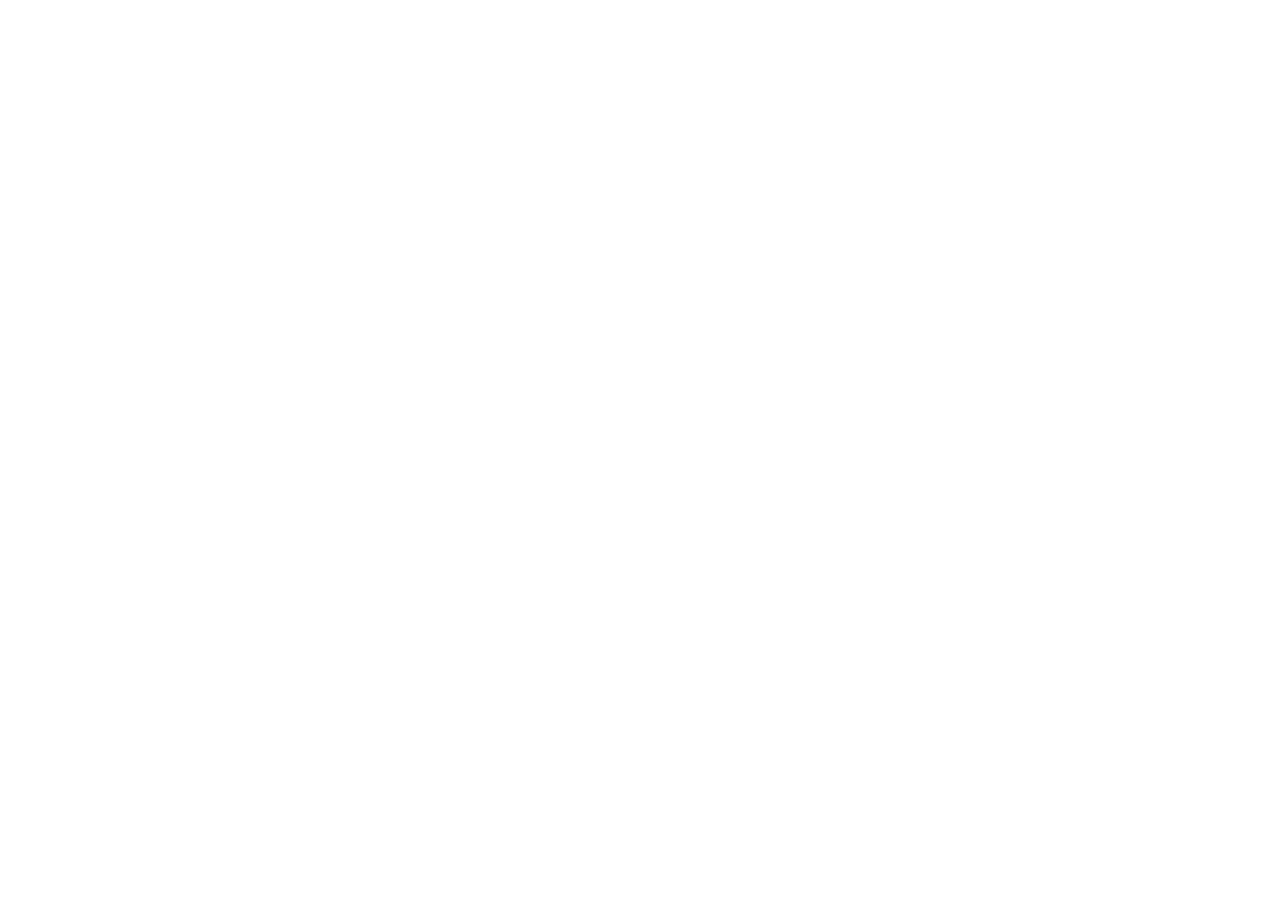
==== docs/Aefingar/index.html @ 8028ffff "Færa skjöl" ====
<!DOCTYPE html>
<html>
<head>
	<meta name="viewport" content="width=device-width, initial-scale=1.0">
	<meta charset="utf-8">
	<title>Verkefni 5</title>
	<link rel="stylesheet" type="text/css" href="css/normalize.css">
	<link rel="stylesheet" type="text/css" href="css/style.css">
</head>
<body> 
    
</body>
</html>
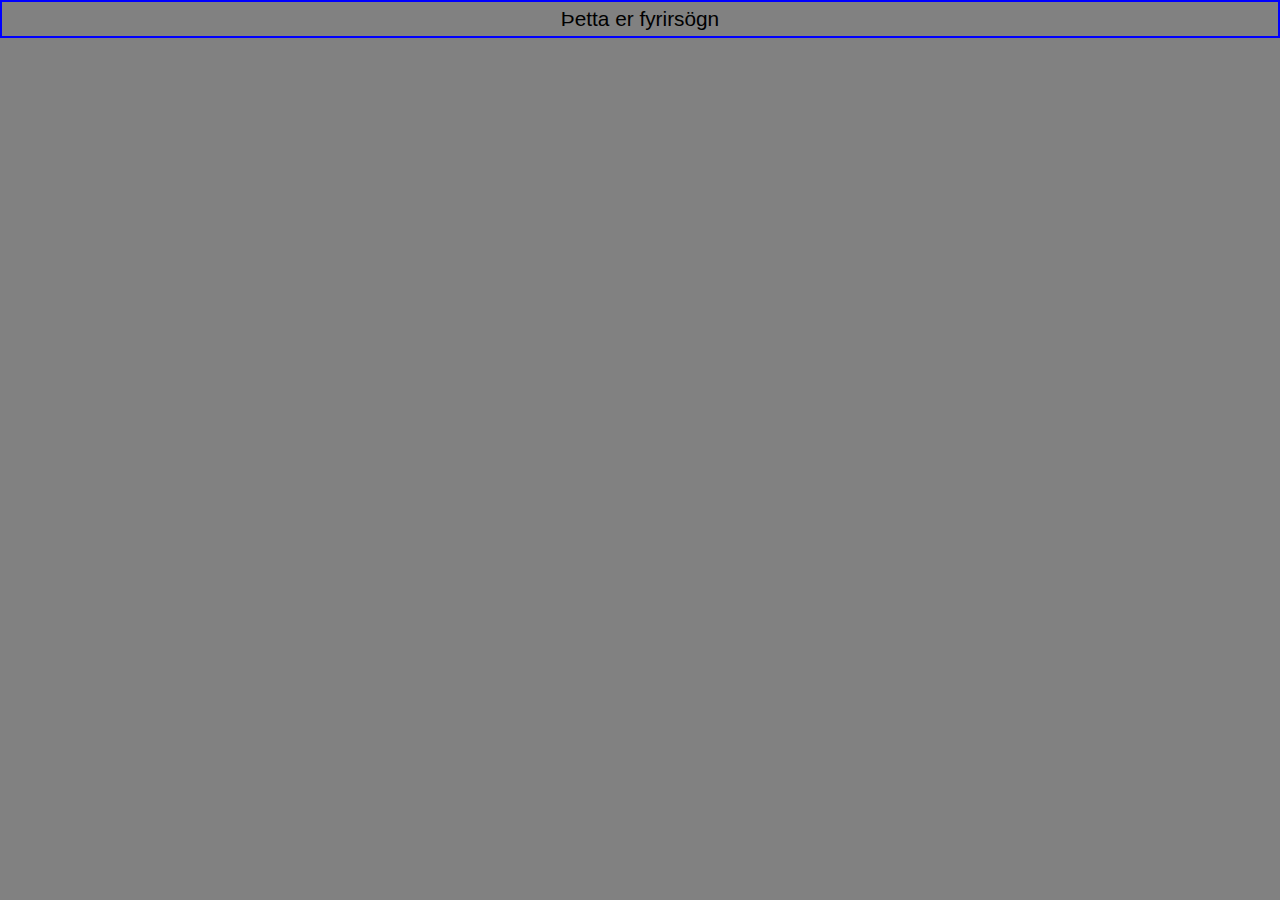
==== commit be416720: "Uppfæri kóða" ====
--- a/docs/Aefingar/index.html
+++ b/docs/Aefingar/index.html
@@ -8,6 +8,9 @@
 	<link rel="stylesheet" type="text/css" href="css/style.css">
 </head>
 <body> 
-    
+    <div class="box1"></div>
+    <div class="box2"></div>
+    <div class="box3"></div>
+    <div class="box4"></div>
 </body>
 </html>--- a/docs/Aefingar/css/style.css
+++ b/docs/Aefingar/css/style.css
@@ -0,0 +1,14 @@
+@charset "UTF-8";
+body {
+  background-color: #818181;
+  font-size: 1.3em; }
+
+.box1 {
+  border: 2px blue solid;
+  text-align: center;
+  padding: 5px 0; }
+
+.box1:before {
+  content: "Þetta er fyrirsögn"; }
+
+/*# sourceMappingURL=style.css.map */
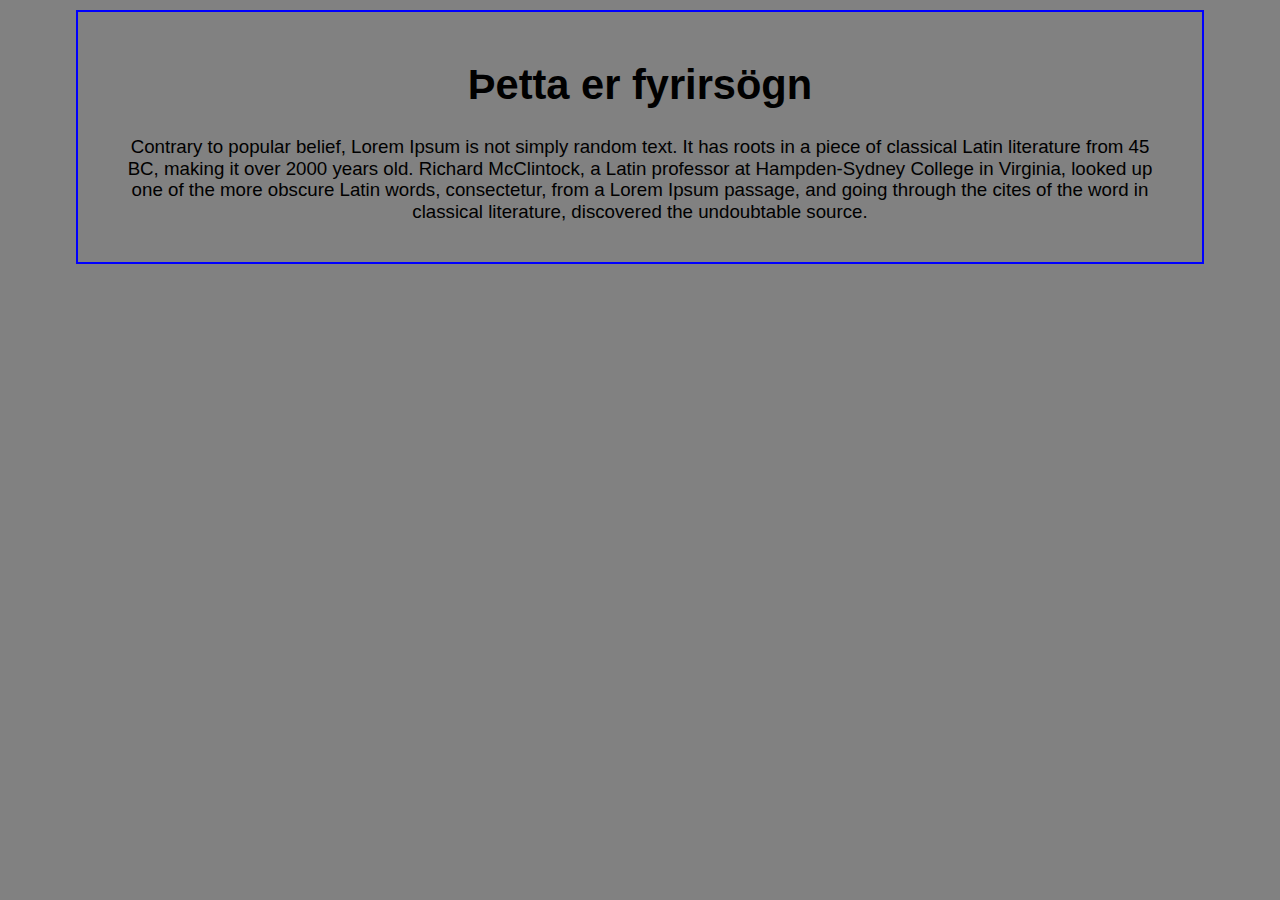
==== commit 620b6b79: "css uppfært 2" ====
--- a/docs/Aefingar/index.html
+++ b/docs/Aefingar/index.html
@@ -8,7 +8,10 @@
 	<link rel="stylesheet" type="text/css" href="css/style.css">
 </head>
 <body> 
-    <div class="box1"></div>
+    <div class="box1">
+    	<h1></h1>
+    	<p>Contrary to popular belief, Lorem Ipsum is not simply random text. It has roots in a piece of classical Latin literature from 45 BC, making it over 2000 years old. Richard McClintock, a Latin professor at Hampden-Sydney College in Virginia, looked up one of the more obscure Latin words, consectetur, from a Lorem Ipsum passage, and going through the cites of the word in classical literature, discovered the undoubtable source.</p>
+    </div>
     <div class="box2"></div>
     <div class="box3"></div>
     <div class="box4"></div>
--- a/docs/Aefingar/css/style.css
+++ b/docs/Aefingar/css/style.css
@@ -1,14 +1,423 @@
 @charset "UTF-8";
+/*! normalize.css v5.0.0 | MIT License | github.com/necolas/normalize.css */
+/**
+ * 1. Change the default font family in all browsers (opinionated).
+ * 2. Correct the line height in all browsers.
+ * 3. Prevent adjustments of font size after orientation changes in
+ *    IE on Windows Phone and in iOS.
+ */
+/* Document
+   ========================================================================== */
+html {
+  font-family: sans-serif;
+  /* 1 */
+  line-height: 1.15;
+  /* 2 */
+  -ms-text-size-adjust: 100%;
+  /* 3 */
+  -webkit-text-size-adjust: 100%;
+  /* 3 */ }
+
+/* Sections
+   ========================================================================== */
+/**
+ * Remove the margin in all browsers (opinionated).
+ */
+body {
+  margin: 0; }
+
+/**
+ * Add the correct display in IE 9-.
+ */
+article,
+aside,
+footer,
+header,
+nav,
+section {
+  display: block; }
+
+/**
+ * Correct the font size and margin on `h1` elements within `section` and
+ * `article` contexts in Chrome, Firefox, and Safari.
+ */
+h1 {
+  font-size: 2em;
+  margin: 0.67em 0; }
+
+/* Grouping content
+   ========================================================================== */
+/**
+ * Add the correct display in IE 9-.
+ * 1. Add the correct display in IE.
+ */
+figcaption,
+figure,
+main {
+  /* 1 */
+  display: block; }
+
+/**
+ * Add the correct margin in IE 8.
+ */
+figure {
+  margin: 1em 40px; }
+
+/**
+ * 1. Add the correct box sizing in Firefox.
+ * 2. Show the overflow in Edge and IE.
+ */
+hr {
+  box-sizing: content-box;
+  /* 1 */
+  height: 0;
+  /* 1 */
+  overflow: visible;
+  /* 2 */ }
+
+/**
+ * 1. Correct the inheritance and scaling of font size in all browsers.
+ * 2. Correct the odd `em` font sizing in all browsers.
+ */
+pre {
+  font-family: monospace, monospace;
+  /* 1 */
+  font-size: 1em;
+  /* 2 */ }
+
+/* Text-level semantics
+   ========================================================================== */
+/**
+ * 1. Remove the gray background on active links in IE 10.
+ * 2. Remove gaps in links underline in iOS 8+ and Safari 8+.
+ */
+a {
+  background-color: transparent;
+  /* 1 */
+  -webkit-text-decoration-skip: objects;
+  /* 2 */ }
+
+/**
+ * Remove the outline on focused links when they are also active or hovered
+ * in all browsers (opinionated).
+ */
+a:active,
+a:hover {
+  outline-width: 0; }
+
+/**
+ * 1. Remove the bottom border in Firefox 39-.
+ * 2. Add the correct text decoration in Chrome, Edge, IE, Opera, and Safari.
+ */
+abbr[title] {
+  border-bottom: none;
+  /* 1 */
+  text-decoration: underline;
+  /* 2 */
+  text-decoration: underline dotted;
+  /* 2 */ }
+
+/**
+ * Prevent the duplicate application of `bolder` by the next rule in Safari 6.
+ */
+b,
+strong {
+  font-weight: inherit; }
+
+/**
+ * Add the correct font weight in Chrome, Edge, and Safari.
+ */
+b,
+strong {
+  font-weight: bolder; }
+
+/**
+ * 1. Correct the inheritance and scaling of font size in all browsers.
+ * 2. Correct the odd `em` font sizing in all browsers.
+ */
+code,
+kbd,
+samp {
+  font-family: monospace, monospace;
+  /* 1 */
+  font-size: 1em;
+  /* 2 */ }
+
+/**
+ * Add the correct font style in Android 4.3-.
+ */
+dfn {
+  font-style: italic; }
+
+/**
+ * Add the correct background and color in IE 9-.
+ */
+mark {
+  background-color: #ff0;
+  color: #000; }
+
+/**
+ * Add the correct font size in all browsers.
+ */
+small {
+  font-size: 80%; }
+
+/**
+ * Prevent `sub` and `sup` elements from affecting the line height in
+ * all browsers.
+ */
+sub,
+sup {
+  font-size: 75%;
+  line-height: 0;
+  position: relative;
+  vertical-align: baseline; }
+
+sub {
+  bottom: -0.25em; }
+
+sup {
+  top: -0.5em; }
+
+/* Embedded content
+   ========================================================================== */
+/**
+ * Add the correct display in IE 9-.
+ */
+audio,
+video {
+  display: inline-block; }
+
+/**
+ * Add the correct display in iOS 4-7.
+ */
+audio:not([controls]) {
+  display: none;
+  height: 0; }
+
+/**
+ * Remove the border on images inside links in IE 10-.
+ */
+img {
+  border-style: none; }
+
+/**
+ * Hide the overflow in IE.
+ */
+svg:not(:root) {
+  overflow: hidden; }
+
+/* Forms
+   ========================================================================== */
+/**
+ * 1. Change the font styles in all browsers (opinionated).
+ * 2. Remove the margin in Firefox and Safari.
+ */
+button,
+input,
+optgroup,
+select,
+textarea {
+  font-family: sans-serif;
+  /* 1 */
+  font-size: 100%;
+  /* 1 */
+  line-height: 1.15;
+  /* 1 */
+  margin: 0;
+  /* 2 */ }
+
+/**
+ * Show the overflow in IE.
+ * 1. Show the overflow in Edge.
+ */
+button,
+input {
+  /* 1 */
+  overflow: visible; }
+
+/**
+ * Remove the inheritance of text transform in Edge, Firefox, and IE.
+ * 1. Remove the inheritance of text transform in Firefox.
+ */
+button,
+select {
+  /* 1 */
+  text-transform: none; }
+
+/**
+ * 1. Prevent a WebKit bug where (2) destroys native `audio` and `video`
+ *    controls in Android 4.
+ * 2. Correct the inability to style clickable types in iOS and Safari.
+ */
+button,
+html [type="button"],
+[type="reset"],
+[type="submit"] {
+  -webkit-appearance: button;
+  /* 2 */ }
+
+/**
+ * Remove the inner border and padding in Firefox.
+ */
+button::-moz-focus-inner,
+[type="button"]::-moz-focus-inner,
+[type="reset"]::-moz-focus-inner,
+[type="submit"]::-moz-focus-inner {
+  border-style: none;
+  padding: 0; }
+
+/**
+ * Restore the focus styles unset by the previous rule.
+ */
+button:-moz-focusring,
+[type="button"]:-moz-focusring,
+[type="reset"]:-moz-focusring,
+[type="submit"]:-moz-focusring {
+  outline: 1px dotted ButtonText; }
+
+/**
+ * Change the border, margin, and padding in all browsers (opinionated).
+ */
+fieldset {
+  border: 1px solid #c0c0c0;
+  margin: 0 2px;
+  padding: 0.35em 0.625em 0.75em; }
+
+/**
+ * 1. Correct the text wrapping in Edge and IE.
+ * 2. Correct the color inheritance from `fieldset` elements in IE.
+ * 3. Remove the padding so developers are not caught out when they zero out
+ *    `fieldset` elements in all browsers.
+ */
+legend {
+  box-sizing: border-box;
+  /* 1 */
+  color: inherit;
+  /* 2 */
+  display: table;
+  /* 1 */
+  max-width: 100%;
+  /* 1 */
+  padding: 0;
+  /* 3 */
+  white-space: normal;
+  /* 1 */ }
+
+/**
+ * 1. Add the correct display in IE 9-.
+ * 2. Add the correct vertical alignment in Chrome, Firefox, and Opera.
+ */
+progress {
+  display: inline-block;
+  /* 1 */
+  vertical-align: baseline;
+  /* 2 */ }
+
+/**
+ * Remove the default vertical scrollbar in IE.
+ */
+textarea {
+  overflow: auto; }
+
+/**
+ * 1. Add the correct box sizing in IE 10-.
+ * 2. Remove the padding in IE 10-.
+ */
+[type="checkbox"],
+[type="radio"] {
+  box-sizing: border-box;
+  /* 1 */
+  padding: 0;
+  /* 2 */ }
+
+/**
+ * Correct the cursor style of increment and decrement buttons in Chrome.
+ */
+[type="number"]::-webkit-inner-spin-button,
+[type="number"]::-webkit-outer-spin-button {
+  height: auto; }
+
+/**
+ * 1. Correct the odd appearance in Chrome and Safari.
+ * 2. Correct the outline style in Safari.
+ */
+[type="search"] {
+  -webkit-appearance: textfield;
+  /* 1 */
+  outline-offset: -2px;
+  /* 2 */ }
+
+/**
+ * Remove the inner padding and cancel buttons in Chrome and Safari on macOS.
+ */
+[type="search"]::-webkit-search-cancel-button,
+[type="search"]::-webkit-search-decoration {
+  -webkit-appearance: none; }
+
+/**
+ * 1. Correct the inability to style clickable types in iOS and Safari.
+ * 2. Change font properties to `inherit` in Safari.
+ */
+::-webkit-file-upload-button {
+  -webkit-appearance: button;
+  /* 1 */
+  font: inherit;
+  /* 2 */ }
+
+/* Interactive
+   ========================================================================== */
+/*
+ * Add the correct display in IE 9-.
+ * 1. Add the correct display in Edge, IE, and Firefox.
+ */
+details,
+menu {
+  display: block; }
+
+/*
+ * Add the correct display in all browsers.
+ */
+summary {
+  display: list-item; }
+
+/* Scripting
+   ========================================================================== */
+/**
+ * Add the correct display in IE 9-.
+ */
+canvas {
+  display: inline-block; }
+
+/**
+ * Add the correct display in IE.
+ */
+template {
+  display: none; }
+
+/* Hidden
+   ========================================================================== */
+/**
+ * Add the correct display in IE 10-.
+ */
+[hidden] {
+  display: none; }
+
 body {
   background-color: #818181;
-  font-size: 1.3em; }
+  font-size: 1.3em;
+  margin-top: 10px; }
 
 .box1 {
   border: 2px blue solid;
   text-align: center;
-  padding: 5px 0; }
-
-.box1:before {
+  padding: 1em 2em;
+  max-width: 50em;
+  margin: 0 auto; }
+
+.box1 h1:before {
   content: "Þetta er fyrirsögn"; }
+.box1 p {
+  font-size: 0.9em; }
 
 /*# sourceMappingURL=style.css.map */
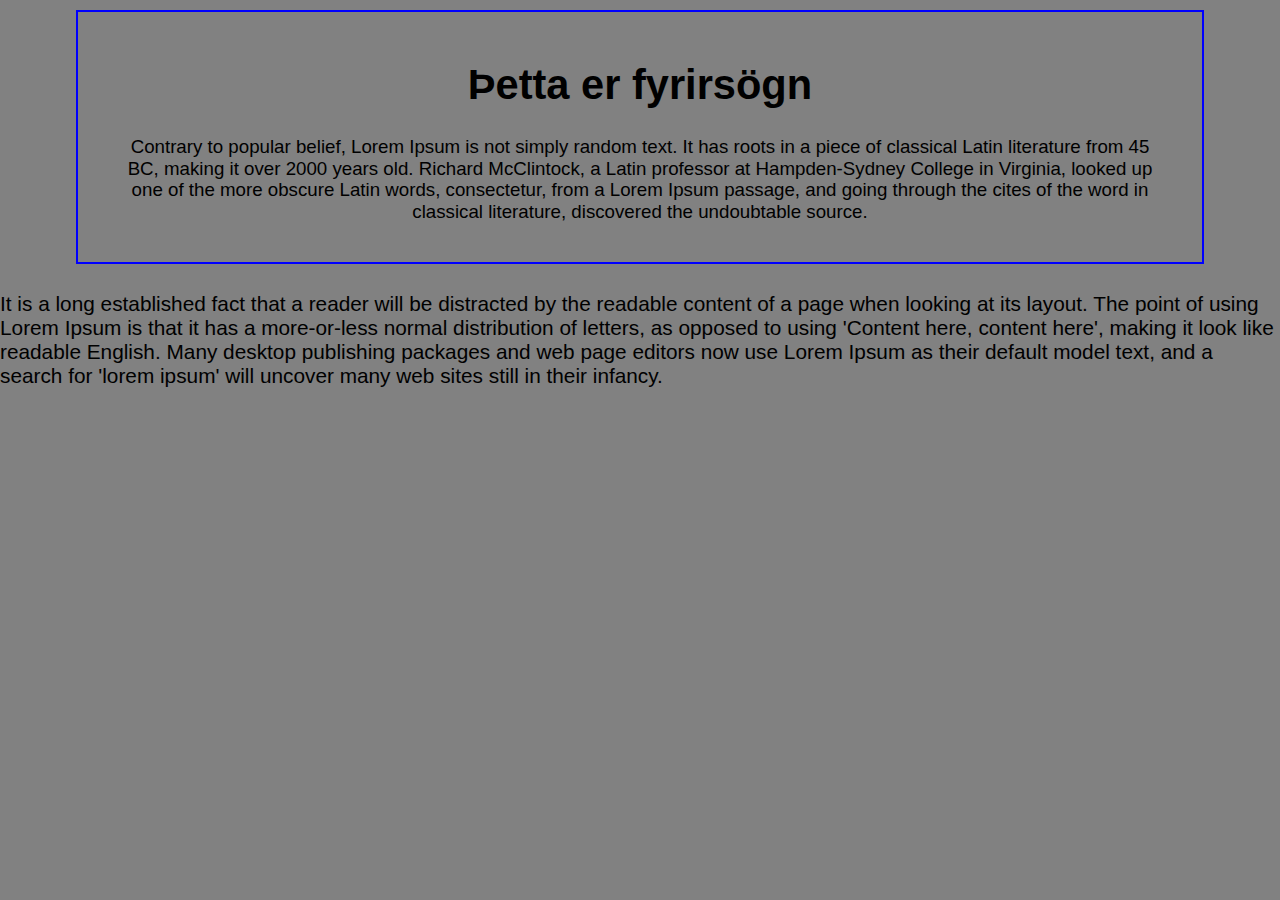
==== commit 9e9e0fdf: "Aefingarverkefni Uppfært" ====
--- a/docs/Aefingar/index.html
+++ b/docs/Aefingar/index.html
@@ -4,7 +4,6 @@
 	<meta name="viewport" content="width=device-width, initial-scale=1.0">
 	<meta charset="utf-8">
 	<title>Verkefni 5</title>
-	<link rel="stylesheet" type="text/css" href="css/normalize.css">
 	<link rel="stylesheet" type="text/css" href="css/style.css">
 </head>
 <body> 
@@ -12,7 +11,10 @@
     	<h1></h1>
     	<p>Contrary to popular belief, Lorem Ipsum is not simply random text. It has roots in a piece of classical Latin literature from 45 BC, making it over 2000 years old. Richard McClintock, a Latin professor at Hampden-Sydney College in Virginia, looked up one of the more obscure Latin words, consectetur, from a Lorem Ipsum passage, and going through the cites of the word in classical literature, discovered the undoubtable source.</p>
     </div>
-    <div class="box2"></div>
+    <div class="box2">
+    	<h1></h1>
+    	<p>It is a long established fact that a reader will be distracted by the readable content of a page when looking at its layout. The point of using Lorem Ipsum is that it has a more-or-less normal distribution of letters, as opposed to using 'Content here, content here', making it look like readable English. Many desktop publishing packages and web page editors now use Lorem Ipsum as their default model text, and a search for 'lorem ipsum' will uncover many web sites still in their infancy.</p>
+    </div>
     <div class="box3"></div>
     <div class="box4"></div>
 </body>
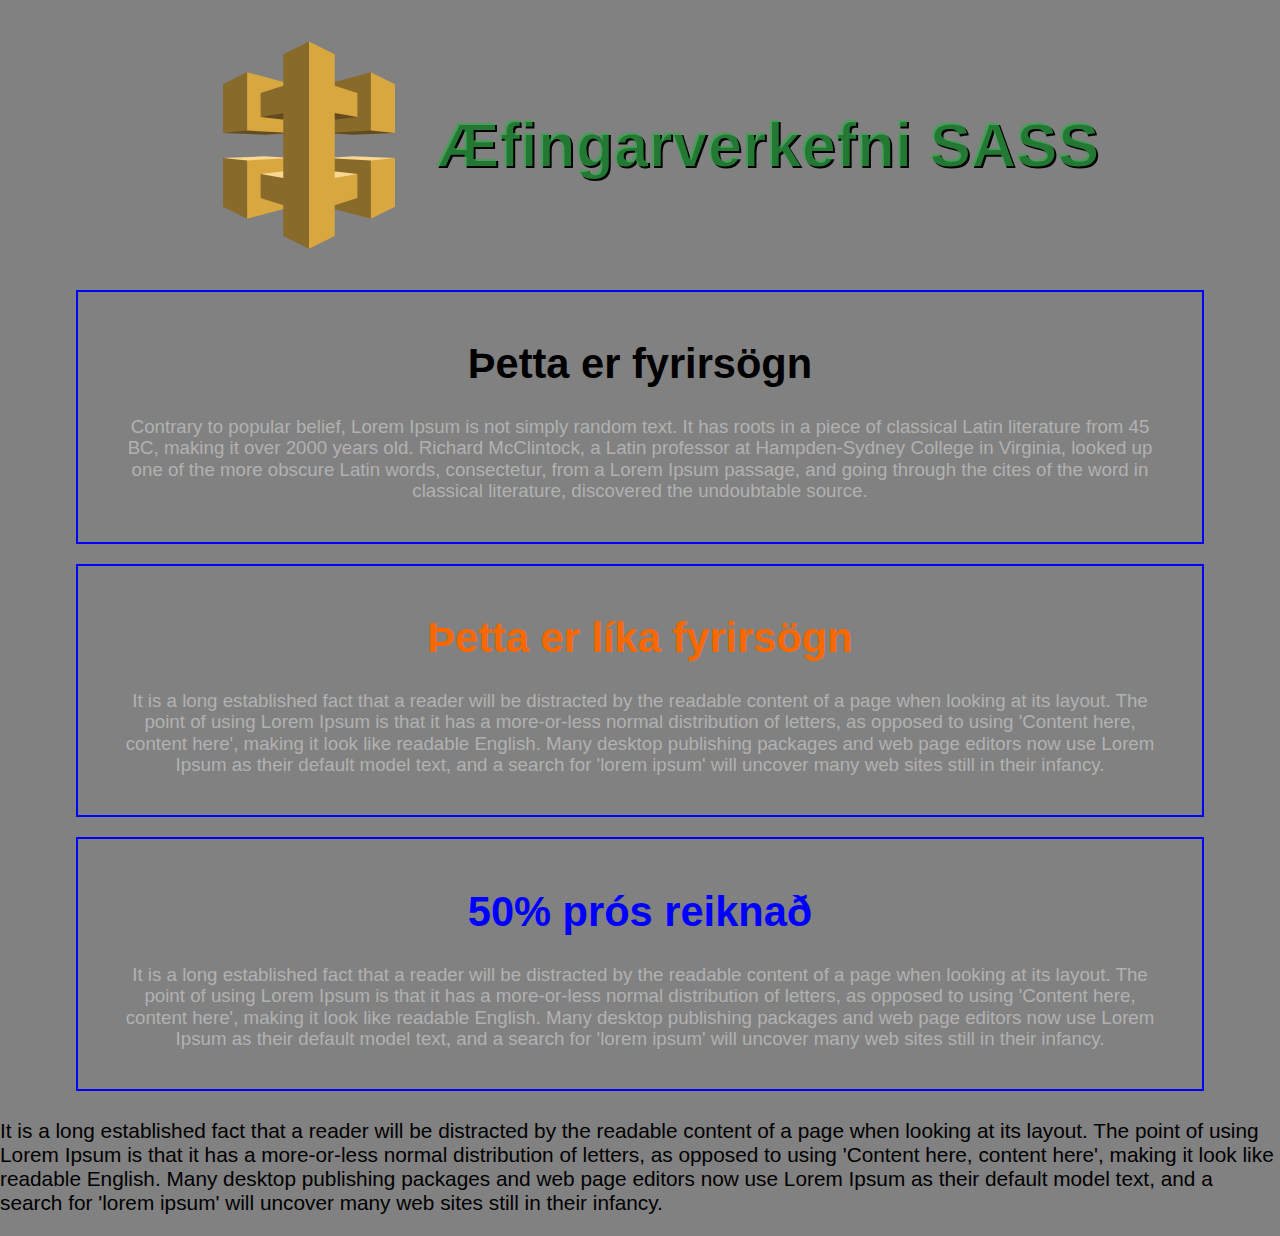
==== commit 425c5c42: "Aefingarverkefni uppfært" ====
--- a/docs/Aefingar/index.html
+++ b/docs/Aefingar/index.html
@@ -7,6 +7,10 @@
 	<link rel="stylesheet" type="text/css" href="css/style.css">
 </head>
 <body> 
+	<header>
+		<img src="img/aws-api-gateway.svg">
+		<h1>Æfingarverkefni SASS</h1>
+	</header>
     <div class="box1">
     	<h1></h1>
     	<p>Contrary to popular belief, Lorem Ipsum is not simply random text. It has roots in a piece of classical Latin literature from 45 BC, making it over 2000 years old. Richard McClintock, a Latin professor at Hampden-Sydney College in Virginia, looked up one of the more obscure Latin words, consectetur, from a Lorem Ipsum passage, and going through the cites of the word in classical literature, discovered the undoubtable source.</p>
@@ -15,7 +19,11 @@
     	<h1></h1>
     	<p>It is a long established fact that a reader will be distracted by the readable content of a page when looking at its layout. The point of using Lorem Ipsum is that it has a more-or-less normal distribution of letters, as opposed to using 'Content here, content here', making it look like readable English. Many desktop publishing packages and web page editors now use Lorem Ipsum as their default model text, and a search for 'lorem ipsum' will uncover many web sites still in their infancy.</p>
     </div>
-    <div class="box3"></div>
-    <div class="box4"></div>
+    <div class="box3">
+    	<h1></h1>
+    	<p>It is a long established fact that a reader will be distracted by the readable content of a page when looking at its layout. The point of using Lorem Ipsum is that it has a more-or-less normal distribution of letters, as opposed to using 'Content here, content here', making it look like readable English. Many desktop publishing packages and web page editors now use Lorem Ipsum as their default model text, and a search for 'lorem ipsum' will uncover many web sites still in their infancy.</p></div>
+    <div class="box4">
+    	<h1></h1>
+    	<p>It is a long established fact that a reader will be distracted by the readable content of a page when looking at its layout. The point of using Lorem Ipsum is that it has a more-or-less normal distribution of letters, as opposed to using 'Content here, content here', making it look like readable English. Many desktop publishing packages and web page editors now use Lorem Ipsum as their default model text, and a search for 'lorem ipsum' will uncover many web sites still in their infancy.</p></div>
 </body>
 </html>--- a/docs/Aefingar/css/style.css
+++ b/docs/Aefingar/css/style.css
@@ -405,19 +405,68 @@
 
 body {
   background-color: #818181;
-  font-size: 1.3em;
-  margin-top: 10px; }
+  font-size: 1.3em; }
+
+header {
+  display: flex;
+  justify-content: center;
+  align-items: center;
+  max-width: 50em;
+  margin: 20px auto; }
+  header img {
+    height: 10em;
+    padding: 1em 2em; }
+  header h1 {
+    color: rgba(49, 170, 73, 0.71);
+    text-shadow: 2px 2px #000;
+    font-size: 3em; }
 
 .box1 {
   border: 2px blue solid;
   text-align: center;
   padding: 1em 2em;
   max-width: 50em;
-  margin: 0 auto; }
-
-.box1 h1:before {
-  content: "Þetta er fyrirsögn"; }
-.box1 p {
-  font-size: 0.9em; }
+  margin: 20px auto; }
+  .box1 p {
+    font-size: 0.9em;
+    color: #b1b1b1; }
+  .box1 p:hover {
+    color: green; }
+  .box1 h1:before {
+    content: "Þetta er fyrirsögn"; }
+
+.box2 {
+  border: 2px blue solid;
+  text-align: center;
+  padding: 1em 2em;
+  max-width: 50em;
+  margin: 20px auto; }
+  .box2 p {
+    font-size: 0.9em;
+    color: #b1b1b1; }
+  .box2 p:hover {
+    color: green; }
+  .box2 h1:before {
+    content: "Þetta er líka fyrirsögn";
+    color: #f76800; }
+
+.box3,
+box4 {
+  border: 2px blue solid;
+  text-align: center;
+  padding: 1em 2em;
+  max-width: 50em;
+  margin: 20px auto; }
+  .box3 p,
+  box4 p {
+    font-size: 0.9em;
+    color: #b1b1b1; }
+  .box3 p:hover,
+  box4 p:hover {
+    color: green; }
+  .box3 h1:before,
+  box4 h1:before {
+    content: "50% prós reiknað";
+    color: blue; }
 
 /*# sourceMappingURL=style.css.map */
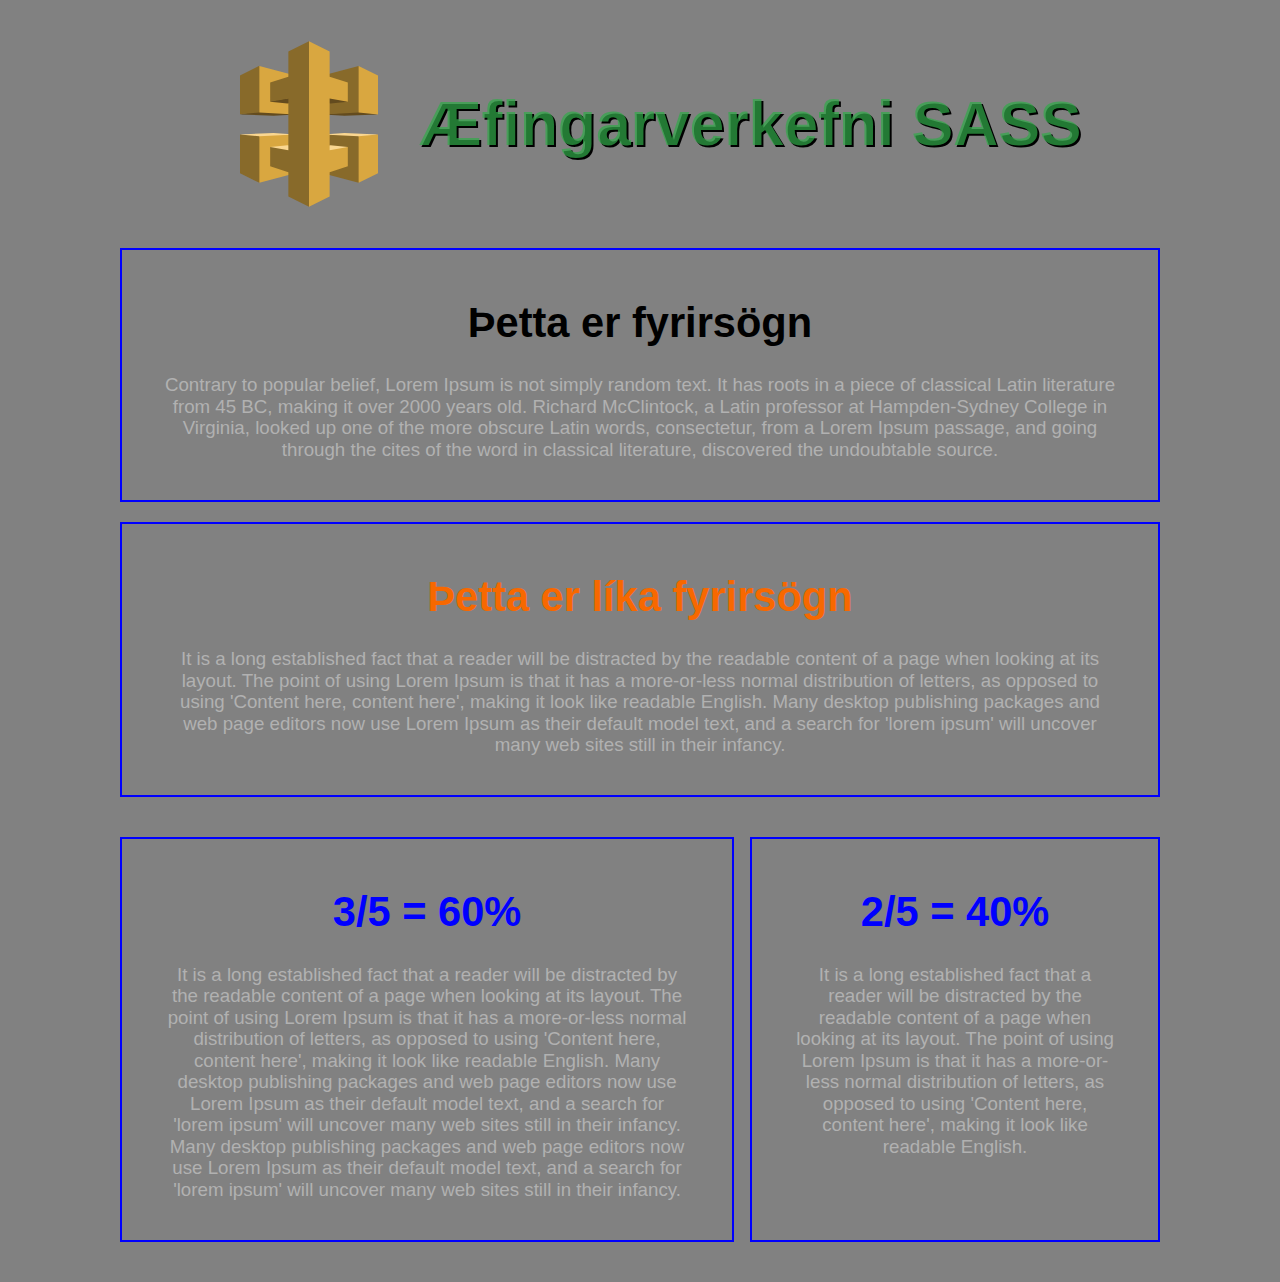
==== commit cfedf9c8: "Aefingarverkefni uppfært" ====
--- a/docs/Aefingar/index.html
+++ b/docs/Aefingar/index.html
@@ -19,11 +19,13 @@
     	<h1></h1>
     	<p>It is a long established fact that a reader will be distracted by the readable content of a page when looking at its layout. The point of using Lorem Ipsum is that it has a more-or-less normal distribution of letters, as opposed to using 'Content here, content here', making it look like readable English. Many desktop publishing packages and web page editors now use Lorem Ipsum as their default model text, and a search for 'lorem ipsum' will uncover many web sites still in their infancy.</p>
     </div>
-    <div class="box3">
-    	<h1></h1>
-    	<p>It is a long established fact that a reader will be distracted by the readable content of a page when looking at its layout. The point of using Lorem Ipsum is that it has a more-or-less normal distribution of letters, as opposed to using 'Content here, content here', making it look like readable English. Many desktop publishing packages and web page editors now use Lorem Ipsum as their default model text, and a search for 'lorem ipsum' will uncover many web sites still in their infancy.</p></div>
-    <div class="box4">
-    	<h1></h1>
-    	<p>It is a long established fact that a reader will be distracted by the readable content of a page when looking at its layout. The point of using Lorem Ipsum is that it has a more-or-less normal distribution of letters, as opposed to using 'Content here, content here', making it look like readable English. Many desktop publishing packages and web page editors now use Lorem Ipsum as their default model text, and a search for 'lorem ipsum' will uncover many web sites still in their infancy.</p></div>
+    <div class="box-container">
+	    <div class="box3">
+	    	<h1></h1>
+	    	<p>It is a long established fact that a reader will be distracted by the readable content of a page when looking at its layout. The point of using Lorem Ipsum is that it has a more-or-less normal distribution of letters, as opposed to using 'Content here, content here', making it look like readable English. Many desktop publishing packages and web page editors now use Lorem Ipsum as their default model text, and a search for 'lorem ipsum' will uncover many web sites still in their infancy.  Many desktop publishing packages and web page editors now use Lorem Ipsum as their default model text, and a search for 'lorem ipsum' will uncover many web sites still in their infancy.</p></div>
+	    <div class="box4">
+	    	<h1></h1>
+	    	<p>It is a long established fact that a reader will be distracted by the readable content of a page when looking at its layout. The point of using Lorem Ipsum is that it has a more-or-less normal distribution of letters, as opposed to using 'Content here, content here', making it look like readable English. </p></div>
+	</div>
 </body>
 </html>--- a/docs/Aefingar/css/style.css
+++ b/docs/Aefingar/css/style.css
@@ -403,9 +403,13 @@
 [hidden] {
   display: none; }
 
+* {
+  box-sizing: border-box; }
+
 body {
   background-color: #818181;
-  font-size: 1.3em; }
+  font-size: 1.3em;
+  width: 100%; }
 
 header {
   display: flex;
@@ -450,23 +454,44 @@
     content: "Þetta er líka fyrirsögn";
     color: #f76800; }
 
-.box3,
-box4 {
+.box-container {
+  width: 100%;
+  display: flex;
+  max-width: 50em;
+  margin: 20px auto; }
+
+.box3 {
   border: 2px blue solid;
   text-align: center;
   padding: 1em 2em;
   max-width: 50em;
-  margin: 20px auto; }
-  .box3 p,
-  box4 p {
+  margin: 20px auto;
+  width: 60%;
+  margin-right: 8px; }
+  .box3 p {
     font-size: 0.9em;
     color: #b1b1b1; }
-  .box3 p:hover,
-  box4 p:hover {
+  .box3 p:hover {
     color: green; }
-  .box3 h1:before,
-  box4 h1:before {
-    content: "50% prós reiknað";
+  .box3 h1:before {
+    content: "3/5 = 60%";
     color: blue; }
 
+.box4 {
+  border: 2px blue solid;
+  text-align: center;
+  padding: 1em 2em;
+  max-width: 50em;
+  margin: 20px auto;
+  width: 40%;
+  margin-left: 8px; }
+  .box4 p {
+    font-size: 0.9em;
+    color: #b1b1b1; }
+  .box4 p:hover {
+    color: green; }
+  .box4 h1:before {
+    content: "2/5 = 40%";
+    color: blue; }
+
 /*# sourceMappingURL=style.css.map */
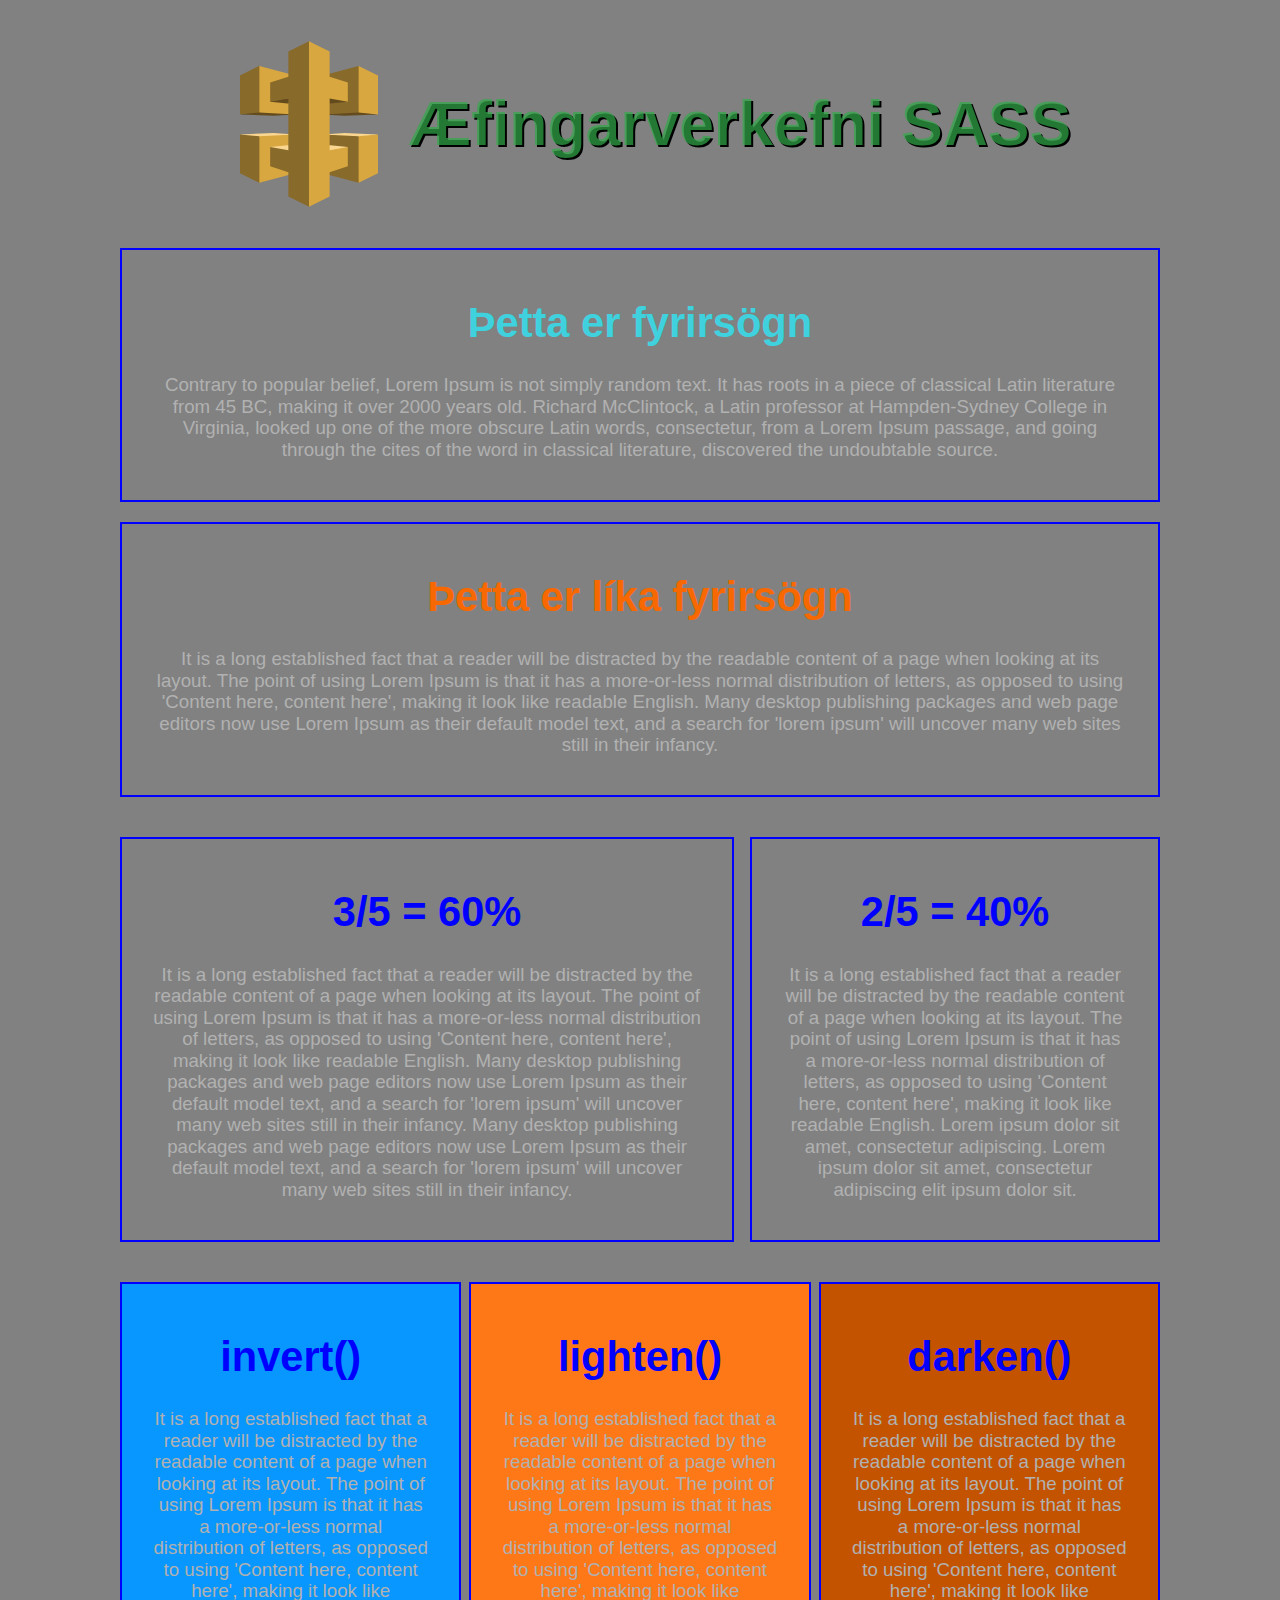
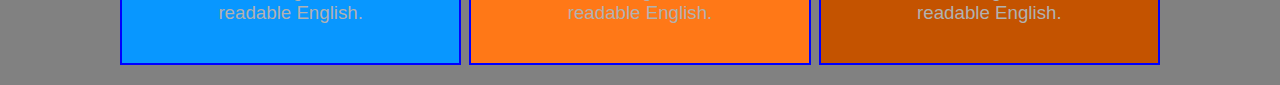
==== commit c16fa180: "Æfingarverkefni Uppfært" ====
--- a/docs/Aefingar/index.html
+++ b/docs/Aefingar/index.html
@@ -25,6 +25,17 @@
 	    	<p>It is a long established fact that a reader will be distracted by the readable content of a page when looking at its layout. The point of using Lorem Ipsum is that it has a more-or-less normal distribution of letters, as opposed to using 'Content here, content here', making it look like readable English. Many desktop publishing packages and web page editors now use Lorem Ipsum as their default model text, and a search for 'lorem ipsum' will uncover many web sites still in their infancy.  Many desktop publishing packages and web page editors now use Lorem Ipsum as their default model text, and a search for 'lorem ipsum' will uncover many web sites still in their infancy.</p></div>
 	    <div class="box4">
 	    	<h1></h1>
+	    	<p>It is a long established fact that a reader will be distracted by the readable content of a page when looking at its layout. The point of using Lorem Ipsum is that it has a more-or-less normal distribution of letters, as opposed to using 'Content here, content here', making it look like readable English. Lorem ipsum dolor sit amet, consectetur adipiscing. Lorem ipsum dolor sit amet, consectetur adipiscing elit ipsum dolor sit.</p></div>
+	</div>
+    <div class="box-container">
+	    <div class="box5">
+	    	<h1></h1>
+	    	<p>It is a long established fact that a reader will be distracted by the readable content of a page when looking at its layout. The point of using Lorem Ipsum is that it has a more-or-less normal distribution of letters, as opposed to using 'Content here, content here', making it look like readable English. </p></div>
+	    <div class="box6">
+	    	<h1></h1>
+	    	<p>It is a long established fact that a reader will be distracted by the readable content of a page when looking at its layout. The point of using Lorem Ipsum is that it has a more-or-less normal distribution of letters, as opposed to using 'Content here, content here', making it look like readable English. </p></div>
+	    <div class="box7">
+	    	<h1></h1>
 	    	<p>It is a long established fact that a reader will be distracted by the readable content of a page when looking at its layout. The point of using Lorem Ipsum is that it has a more-or-less normal distribution of letters, as opposed to using 'Content here, content here', making it look like readable English. </p></div>
 	</div>
 </body>
--- a/docs/Aefingar/css/style.css
+++ b/docs/Aefingar/css/style.css
@@ -1,497 +1,2 @@
-@charset "UTF-8";
-/*! normalize.css v5.0.0 | MIT License | github.com/necolas/normalize.css */
-/**
- * 1. Change the default font family in all browsers (opinionated).
- * 2. Correct the line height in all browsers.
- * 3. Prevent adjustments of font size after orientation changes in
- *    IE on Windows Phone and in iOS.
- */
-/* Document
-   ========================================================================== */
-html {
-  font-family: sans-serif;
-  /* 1 */
-  line-height: 1.15;
-  /* 2 */
-  -ms-text-size-adjust: 100%;
-  /* 3 */
-  -webkit-text-size-adjust: 100%;
-  /* 3 */ }
-
-/* Sections
-   ========================================================================== */
-/**
- * Remove the margin in all browsers (opinionated).
- */
-body {
-  margin: 0; }
-
-/**
- * Add the correct display in IE 9-.
- */
-article,
-aside,
-footer,
-header,
-nav,
-section {
-  display: block; }
-
-/**
- * Correct the font size and margin on `h1` elements within `section` and
- * `article` contexts in Chrome, Firefox, and Safari.
- */
-h1 {
-  font-size: 2em;
-  margin: 0.67em 0; }
-
-/* Grouping content
-   ========================================================================== */
-/**
- * Add the correct display in IE 9-.
- * 1. Add the correct display in IE.
- */
-figcaption,
-figure,
-main {
-  /* 1 */
-  display: block; }
-
-/**
- * Add the correct margin in IE 8.
- */
-figure {
-  margin: 1em 40px; }
-
-/**
- * 1. Add the correct box sizing in Firefox.
- * 2. Show the overflow in Edge and IE.
- */
-hr {
-  box-sizing: content-box;
-  /* 1 */
-  height: 0;
-  /* 1 */
-  overflow: visible;
-  /* 2 */ }
-
-/**
- * 1. Correct the inheritance and scaling of font size in all browsers.
- * 2. Correct the odd `em` font sizing in all browsers.
- */
-pre {
-  font-family: monospace, monospace;
-  /* 1 */
-  font-size: 1em;
-  /* 2 */ }
-
-/* Text-level semantics
-   ========================================================================== */
-/**
- * 1. Remove the gray background on active links in IE 10.
- * 2. Remove gaps in links underline in iOS 8+ and Safari 8+.
- */
-a {
-  background-color: transparent;
-  /* 1 */
-  -webkit-text-decoration-skip: objects;
-  /* 2 */ }
-
-/**
- * Remove the outline on focused links when they are also active or hovered
- * in all browsers (opinionated).
- */
-a:active,
-a:hover {
-  outline-width: 0; }
-
-/**
- * 1. Remove the bottom border in Firefox 39-.
- * 2. Add the correct text decoration in Chrome, Edge, IE, Opera, and Safari.
- */
-abbr[title] {
-  border-bottom: none;
-  /* 1 */
-  text-decoration: underline;
-  /* 2 */
-  text-decoration: underline dotted;
-  /* 2 */ }
-
-/**
- * Prevent the duplicate application of `bolder` by the next rule in Safari 6.
- */
-b,
-strong {
-  font-weight: inherit; }
-
-/**
- * Add the correct font weight in Chrome, Edge, and Safari.
- */
-b,
-strong {
-  font-weight: bolder; }
-
-/**
- * 1. Correct the inheritance and scaling of font size in all browsers.
- * 2. Correct the odd `em` font sizing in all browsers.
- */
-code,
-kbd,
-samp {
-  font-family: monospace, monospace;
-  /* 1 */
-  font-size: 1em;
-  /* 2 */ }
-
-/**
- * Add the correct font style in Android 4.3-.
- */
-dfn {
-  font-style: italic; }
-
-/**
- * Add the correct background and color in IE 9-.
- */
-mark {
-  background-color: #ff0;
-  color: #000; }
-
-/**
- * Add the correct font size in all browsers.
- */
-small {
-  font-size: 80%; }
-
-/**
- * Prevent `sub` and `sup` elements from affecting the line height in
- * all browsers.
- */
-sub,
-sup {
-  font-size: 75%;
-  line-height: 0;
-  position: relative;
-  vertical-align: baseline; }
-
-sub {
-  bottom: -0.25em; }
-
-sup {
-  top: -0.5em; }
-
-/* Embedded content
-   ========================================================================== */
-/**
- * Add the correct display in IE 9-.
- */
-audio,
-video {
-  display: inline-block; }
-
-/**
- * Add the correct display in iOS 4-7.
- */
-audio:not([controls]) {
-  display: none;
-  height: 0; }
-
-/**
- * Remove the border on images inside links in IE 10-.
- */
-img {
-  border-style: none; }
-
-/**
- * Hide the overflow in IE.
- */
-svg:not(:root) {
-  overflow: hidden; }
-
-/* Forms
-   ========================================================================== */
-/**
- * 1. Change the font styles in all browsers (opinionated).
- * 2. Remove the margin in Firefox and Safari.
- */
-button,
-input,
-optgroup,
-select,
-textarea {
-  font-family: sans-serif;
-  /* 1 */
-  font-size: 100%;
-  /* 1 */
-  line-height: 1.15;
-  /* 1 */
-  margin: 0;
-  /* 2 */ }
-
-/**
- * Show the overflow in IE.
- * 1. Show the overflow in Edge.
- */
-button,
-input {
-  /* 1 */
-  overflow: visible; }
-
-/**
- * Remove the inheritance of text transform in Edge, Firefox, and IE.
- * 1. Remove the inheritance of text transform in Firefox.
- */
-button,
-select {
-  /* 1 */
-  text-transform: none; }
-
-/**
- * 1. Prevent a WebKit bug where (2) destroys native `audio` and `video`
- *    controls in Android 4.
- * 2. Correct the inability to style clickable types in iOS and Safari.
- */
-button,
-html [type="button"],
-[type="reset"],
-[type="submit"] {
-  -webkit-appearance: button;
-  /* 2 */ }
-
-/**
- * Remove the inner border and padding in Firefox.
- */
-button::-moz-focus-inner,
-[type="button"]::-moz-focus-inner,
-[type="reset"]::-moz-focus-inner,
-[type="submit"]::-moz-focus-inner {
-  border-style: none;
-  padding: 0; }
-
-/**
- * Restore the focus styles unset by the previous rule.
- */
-button:-moz-focusring,
-[type="button"]:-moz-focusring,
-[type="reset"]:-moz-focusring,
-[type="submit"]:-moz-focusring {
-  outline: 1px dotted ButtonText; }
-
-/**
- * Change the border, margin, and padding in all browsers (opinionated).
- */
-fieldset {
-  border: 1px solid #c0c0c0;
-  margin: 0 2px;
-  padding: 0.35em 0.625em 0.75em; }
-
-/**
- * 1. Correct the text wrapping in Edge and IE.
- * 2. Correct the color inheritance from `fieldset` elements in IE.
- * 3. Remove the padding so developers are not caught out when they zero out
- *    `fieldset` elements in all browsers.
- */
-legend {
-  box-sizing: border-box;
-  /* 1 */
-  color: inherit;
-  /* 2 */
-  display: table;
-  /* 1 */
-  max-width: 100%;
-  /* 1 */
-  padding: 0;
-  /* 3 */
-  white-space: normal;
-  /* 1 */ }
-
-/**
- * 1. Add the correct display in IE 9-.
- * 2. Add the correct vertical alignment in Chrome, Firefox, and Opera.
- */
-progress {
-  display: inline-block;
-  /* 1 */
-  vertical-align: baseline;
-  /* 2 */ }
-
-/**
- * Remove the default vertical scrollbar in IE.
- */
-textarea {
-  overflow: auto; }
-
-/**
- * 1. Add the correct box sizing in IE 10-.
- * 2. Remove the padding in IE 10-.
- */
-[type="checkbox"],
-[type="radio"] {
-  box-sizing: border-box;
-  /* 1 */
-  padding: 0;
-  /* 2 */ }
-
-/**
- * Correct the cursor style of increment and decrement buttons in Chrome.
- */
-[type="number"]::-webkit-inner-spin-button,
-[type="number"]::-webkit-outer-spin-button {
-  height: auto; }
-
-/**
- * 1. Correct the odd appearance in Chrome and Safari.
- * 2. Correct the outline style in Safari.
- */
-[type="search"] {
-  -webkit-appearance: textfield;
-  /* 1 */
-  outline-offset: -2px;
-  /* 2 */ }
-
-/**
- * Remove the inner padding and cancel buttons in Chrome and Safari on macOS.
- */
-[type="search"]::-webkit-search-cancel-button,
-[type="search"]::-webkit-search-decoration {
-  -webkit-appearance: none; }
-
-/**
- * 1. Correct the inability to style clickable types in iOS and Safari.
- * 2. Change font properties to `inherit` in Safari.
- */
-::-webkit-file-upload-button {
-  -webkit-appearance: button;
-  /* 1 */
-  font: inherit;
-  /* 2 */ }
-
-/* Interactive
-   ========================================================================== */
-/*
- * Add the correct display in IE 9-.
- * 1. Add the correct display in Edge, IE, and Firefox.
- */
-details,
-menu {
-  display: block; }
-
-/*
- * Add the correct display in all browsers.
- */
-summary {
-  display: list-item; }
-
-/* Scripting
-   ========================================================================== */
-/**
- * Add the correct display in IE 9-.
- */
-canvas {
-  display: inline-block; }
-
-/**
- * Add the correct display in IE.
- */
-template {
-  display: none; }
-
-/* Hidden
-   ========================================================================== */
-/**
- * Add the correct display in IE 10-.
- */
-[hidden] {
-  display: none; }
-
-* {
-  box-sizing: border-box; }
-
-body {
-  background-color: #818181;
-  font-size: 1.3em;
-  width: 100%; }
-
-header {
-  display: flex;
-  justify-content: center;
-  align-items: center;
-  max-width: 50em;
-  margin: 20px auto; }
-  header img {
-    height: 10em;
-    padding: 1em 2em; }
-  header h1 {
-    color: rgba(49, 170, 73, 0.71);
-    text-shadow: 2px 2px #000;
-    font-size: 3em; }
-
-.box1 {
-  border: 2px blue solid;
-  text-align: center;
-  padding: 1em 2em;
-  max-width: 50em;
-  margin: 20px auto; }
-  .box1 p {
-    font-size: 0.9em;
-    color: #b1b1b1; }
-  .box1 p:hover {
-    color: green; }
-  .box1 h1:before {
-    content: "Þetta er fyrirsögn"; }
-
-.box2 {
-  border: 2px blue solid;
-  text-align: center;
-  padding: 1em 2em;
-  max-width: 50em;
-  margin: 20px auto; }
-  .box2 p {
-    font-size: 0.9em;
-    color: #b1b1b1; }
-  .box2 p:hover {
-    color: green; }
-  .box2 h1:before {
-    content: "Þetta er líka fyrirsögn";
-    color: #f76800; }
-
-.box-container {
-  width: 100%;
-  display: flex;
-  max-width: 50em;
-  margin: 20px auto; }
-
-.box3 {
-  border: 2px blue solid;
-  text-align: center;
-  padding: 1em 2em;
-  max-width: 50em;
-  margin: 20px auto;
-  width: 60%;
-  margin-right: 8px; }
-  .box3 p {
-    font-size: 0.9em;
-    color: #b1b1b1; }
-  .box3 p:hover {
-    color: green; }
-  .box3 h1:before {
-    content: "3/5 = 60%";
-    color: blue; }
-
-.box4 {
-  border: 2px blue solid;
-  text-align: center;
-  padding: 1em 2em;
-  max-width: 50em;
-  margin: 20px auto;
-  width: 40%;
-  margin-left: 8px; }
-  .box4 p {
-    font-size: 0.9em;
-    color: #b1b1b1; }
-  .box4 p:hover {
-    color: green; }
-  .box4 h1:before {
-    content: "2/5 = 40%";
-    color: blue; }
-
+﻿/*! normalize.css v5.0.0 | MIT License | github.com/necolas/normalize.css */html{font-family:sans-serif;line-height:1.15;-ms-text-size-adjust:100%;-webkit-text-size-adjust:100%}body{margin:0}article,aside,footer,header,nav,section{display:block}h1{font-size:2em;margin:0.67em 0}figcaption,figure,main{display:block}figure{margin:1em 40px}hr{box-sizing:content-box;height:0;overflow:visible}pre{font-family:monospace, monospace;font-size:1em}a{background-color:transparent;-webkit-text-decoration-skip:objects}a:active,a:hover{outline-width:0}abbr[title]{border-bottom:none;text-decoration:underline;text-decoration:underline dotted}b,strong{font-weight:inherit}b,strong{font-weight:bolder}code,kbd,samp{font-family:monospace, monospace;font-size:1em}dfn{font-style:italic}mark{background-color:#ff0;color:#000}small{font-size:80%}sub,sup{font-size:75%;line-height:0;position:relative;vertical-align:baseline}sub{bottom:-0.25em}sup{top:-0.5em}audio,video{display:inline-block}audio:not([controls]){display:none;height:0}img{border-style:none}svg:not(:root){overflow:hidden}button,input,optgroup,select,textarea{font-family:sans-serif;font-size:100%;line-height:1.15;margin:0}button,input{overflow:visible}button,select{text-transform:none}button,html [type="button"],[type="reset"],[type="submit"]{-webkit-appearance:button}button::-moz-focus-inner,[type="button"]::-moz-focus-inner,[type="reset"]::-moz-focus-inner,[type="submit"]::-moz-focus-inner{border-style:none;padding:0}button:-moz-focusring,[type="button"]:-moz-focusring,[type="reset"]:-moz-focusring,[type="submit"]:-moz-focusring{outline:1px dotted ButtonText}fieldset{border:1px solid #c0c0c0;margin:0 2px;padding:0.35em 0.625em 0.75em}legend{box-sizing:border-box;color:inherit;display:table;max-width:100%;padding:0;white-space:normal}progress{display:inline-block;vertical-align:baseline}textarea{overflow:auto}[type="checkbox"],[type="radio"]{box-sizing:border-box;padding:0}[type="number"]::-webkit-inner-spin-button,[type="number"]::-webkit-outer-spin-button{height:auto}[type="search"]{-webkit-appearance:textfield;outline-offset:-2px}[type="search"]::-webkit-search-cancel-button,[type="search"]::-webkit-search-decoration{-webkit-appearance:none}::-webkit-file-upload-button{-webkit-appearance:button;font:inherit}details,menu{display:block}summary{display:list-item}canvas{display:inline-block}template{display:none}[hidden]{display:none}*{box-sizing:border-box}body{background-color:#818181;font-size:1.3em;width:100%}header{display:flex;justify-content:center;align-items:center;max-width:50em;margin:20px auto}header img{height:10em;padding:1em 1.5em}header h1{color:rgba(49,170,73,0.71);text-shadow:2px 2px #000;font-size:3em}.box1{border:2px blue solid;text-align:center;padding:1em 1.5em;max-width:50em;margin:20px auto}.box1 p{font-size:.9em;color:#b1b1b1}.box1 p:hover{color:green}.box1 h1:before{content:"Þetta er fyrirsögn";color:#3fd2de}.box2{border:2px blue solid;text-align:center;padding:1em 1.5em;max-width:50em;margin:20px auto}.box2 p{font-size:.9em;color:#b1b1b1}.box2 p:hover{color:green}.box2 h1:before{content:"Þetta er líka fyrirsögn";color:#f76800}.box-container{width:100%;display:flex;max-width:50em;margin:0 auto}.box3{border:2px blue solid;text-align:center;padding:1em 1.5em;max-width:50em;margin:20px auto;width:60%;margin-right:8px}.box3 p{font-size:.9em;color:#b1b1b1}.box3 p:hover{color:green}.box3 h1:before{content:"3/5 = 60%";color:blue}.box4{border:2px blue solid;text-align:center;padding:1em 1.5em;max-width:50em;margin:20px auto;width:40%;margin-left:8px}.box4 p{font-size:.9em;color:#b1b1b1}.box4 p:hover{color:green}.box4 h1:before{content:"2/5 = 40%";color:blue}.box5{border:2px blue solid;text-align:center;padding:1em 1.5em;max-width:50em;margin:20px auto;width:33.3333333333%;background-color:#0897ff}.box5 p{font-size:.9em;color:#b1b1b1}.box5 p:hover{color:green}.box5 h1:before{content:"invert()";color:blue}.box6{border:2px blue solid;text-align:center;padding:1em 1.5em;max-width:50em;margin:20px auto;width:33.3333333333%;margin-left:8px;background-color:#ff7817}.box6 p{font-size:.9em;color:#b1b1b1}.box6 p:hover{color:green}.box6 h1:before{content:"lighten()";color:blue}.box7{border:2px blue solid;text-align:center;padding:1em 1.5em;max-width:50em;margin:20px auto;width:33.3333333333%;margin-left:8px;background-color:#c45300}.box7 p{font-size:.9em;color:#b1b1b1}.box7 p:hover{color:green}.box7 h1:before{content:"darken()";color:blue}
 /*# sourceMappingURL=style.css.map */
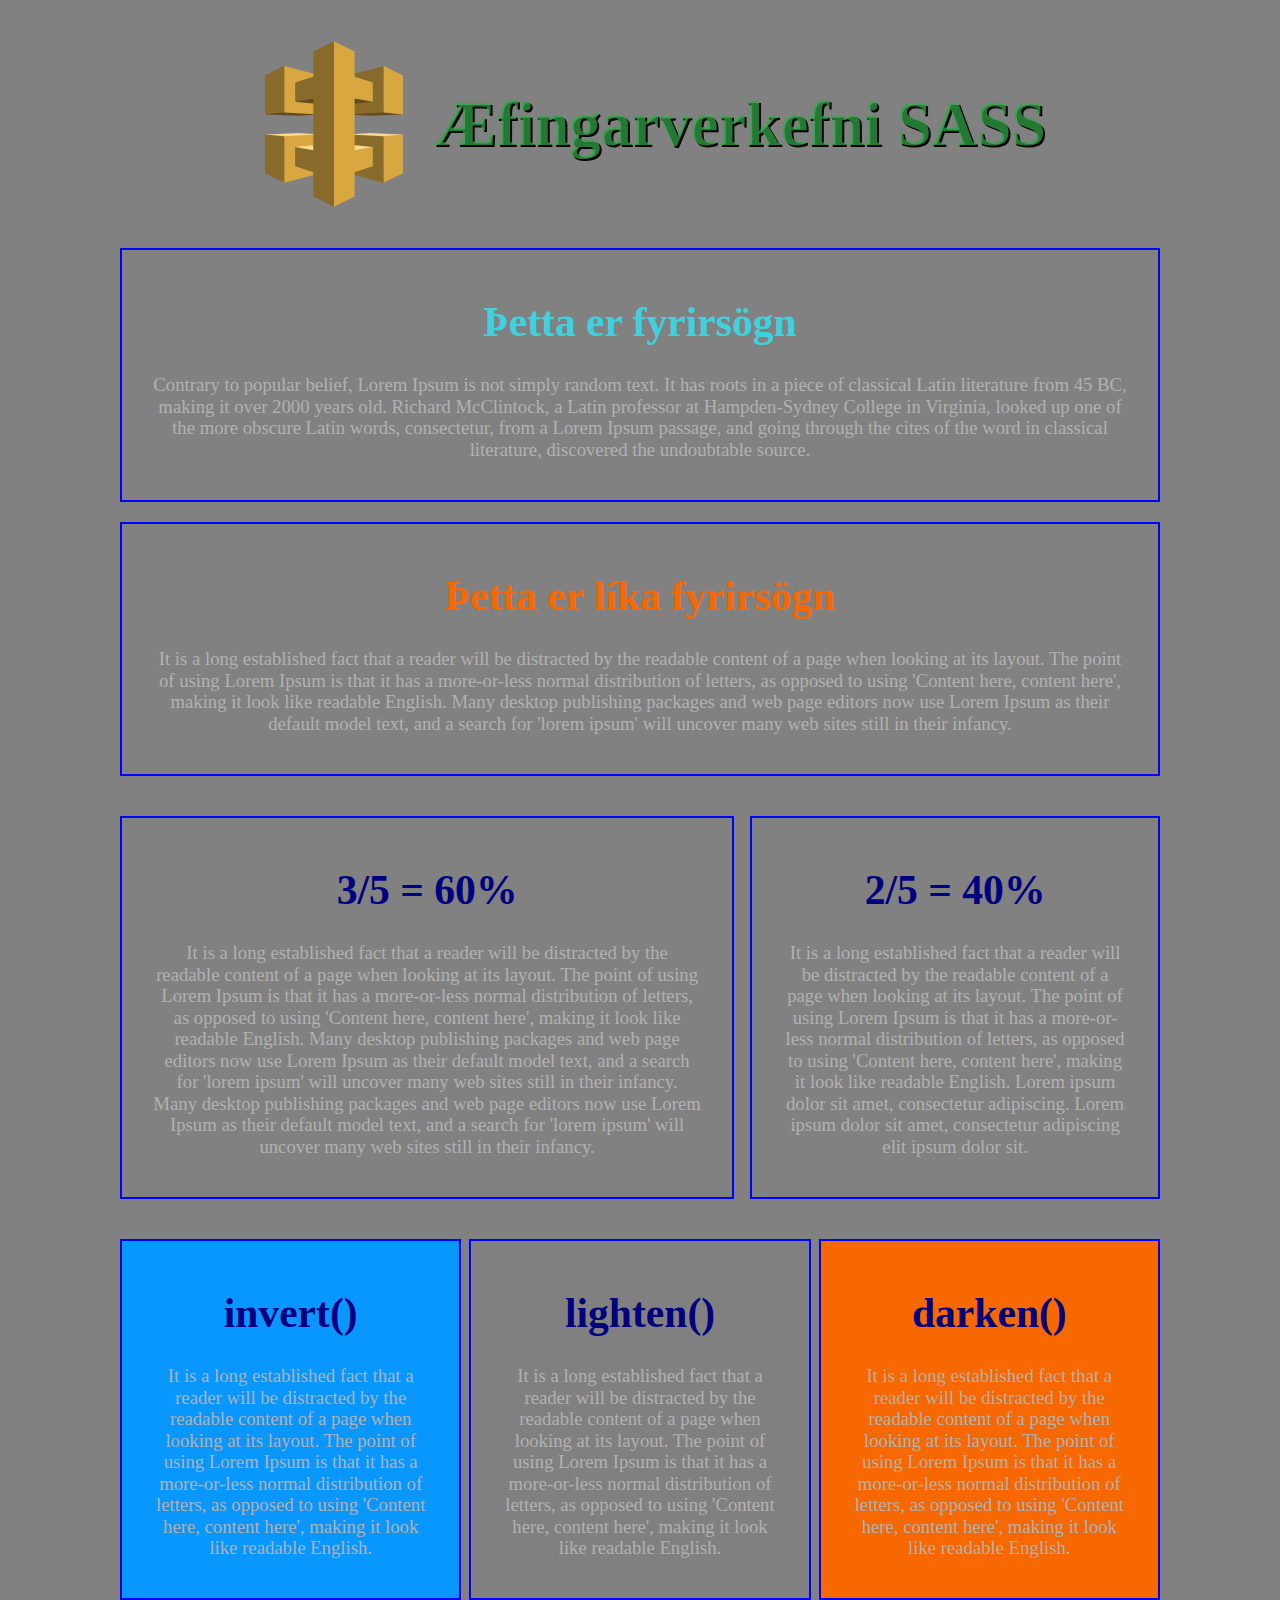
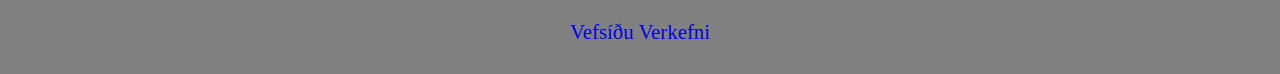
==== commit f1fb8837: "Aefingarverkefni Uppfaert" ====
--- a/docs/Aefingar/index.html
+++ b/docs/Aefingar/index.html
@@ -38,5 +38,8 @@
 	    	<h1></h1>
 	    	<p>It is a long established fact that a reader will be distracted by the readable content of a page when looking at its layout. The point of using Lorem Ipsum is that it has a more-or-less normal distribution of letters, as opposed to using 'Content here, content here', making it look like readable English. </p></div>
 	</div>
+ 	<div class="vefsida">
+		<a href="../Vefsida/">Vefsíðu Verkefni</a>
+	</div>
 </body>
 </html>--- a/docs/Aefingar/css/style.css
+++ b/docs/Aefingar/css/style.css
@@ -1,2 +1,2 @@
-﻿/*! normalize.css v5.0.0 | MIT License | github.com/necolas/normalize.css */html{font-family:sans-serif;line-height:1.15;-ms-text-size-adjust:100%;-webkit-text-size-adjust:100%}body{margin:0}article,aside,footer,header,nav,section{display:block}h1{font-size:2em;margin:0.67em 0}figcaption,figure,main{display:block}figure{margin:1em 40px}hr{box-sizing:content-box;height:0;overflow:visible}pre{font-family:monospace, monospace;font-size:1em}a{background-color:transparent;-webkit-text-decoration-skip:objects}a:active,a:hover{outline-width:0}abbr[title]{border-bottom:none;text-decoration:underline;text-decoration:underline dotted}b,strong{font-weight:inherit}b,strong{font-weight:bolder}code,kbd,samp{font-family:monospace, monospace;font-size:1em}dfn{font-style:italic}mark{background-color:#ff0;color:#000}small{font-size:80%}sub,sup{font-size:75%;line-height:0;position:relative;vertical-align:baseline}sub{bottom:-0.25em}sup{top:-0.5em}audio,video{display:inline-block}audio:not([controls]){display:none;height:0}img{border-style:none}svg:not(:root){overflow:hidden}button,input,optgroup,select,textarea{font-family:sans-serif;font-size:100%;line-height:1.15;margin:0}button,input{overflow:visible}button,select{text-transform:none}button,html [type="button"],[type="reset"],[type="submit"]{-webkit-appearance:button}button::-moz-focus-inner,[type="button"]::-moz-focus-inner,[type="reset"]::-moz-focus-inner,[type="submit"]::-moz-focus-inner{border-style:none;padding:0}button:-moz-focusring,[type="button"]:-moz-focusring,[type="reset"]:-moz-focusring,[type="submit"]:-moz-focusring{outline:1px dotted ButtonText}fieldset{border:1px solid #c0c0c0;margin:0 2px;padding:0.35em 0.625em 0.75em}legend{box-sizing:border-box;color:inherit;display:table;max-width:100%;padding:0;white-space:normal}progress{display:inline-block;vertical-align:baseline}textarea{overflow:auto}[type="checkbox"],[type="radio"]{box-sizing:border-box;padding:0}[type="number"]::-webkit-inner-spin-button,[type="number"]::-webkit-outer-spin-button{height:auto}[type="search"]{-webkit-appearance:textfield;outline-offset:-2px}[type="search"]::-webkit-search-cancel-button,[type="search"]::-webkit-search-decoration{-webkit-appearance:none}::-webkit-file-upload-button{-webkit-appearance:button;font:inherit}details,menu{display:block}summary{display:list-item}canvas{display:inline-block}template{display:none}[hidden]{display:none}*{box-sizing:border-box}body{background-color:#818181;font-size:1.3em;width:100%}header{display:flex;justify-content:center;align-items:center;max-width:50em;margin:20px auto}header img{height:10em;padding:1em 1.5em}header h1{color:rgba(49,170,73,0.71);text-shadow:2px 2px #000;font-size:3em}.box1{border:2px blue solid;text-align:center;padding:1em 1.5em;max-width:50em;margin:20px auto}.box1 p{font-size:.9em;color:#b1b1b1}.box1 p:hover{color:green}.box1 h1:before{content:"Þetta er fyrirsögn";color:#3fd2de}.box2{border:2px blue solid;text-align:center;padding:1em 1.5em;max-width:50em;margin:20px auto}.box2 p{font-size:.9em;color:#b1b1b1}.box2 p:hover{color:green}.box2 h1:before{content:"Þetta er líka fyrirsögn";color:#f76800}.box-container{width:100%;display:flex;max-width:50em;margin:0 auto}.box3{border:2px blue solid;text-align:center;padding:1em 1.5em;max-width:50em;margin:20px auto;width:60%;margin-right:8px}.box3 p{font-size:.9em;color:#b1b1b1}.box3 p:hover{color:green}.box3 h1:before{content:"3/5 = 60%";color:blue}.box4{border:2px blue solid;text-align:center;padding:1em 1.5em;max-width:50em;margin:20px auto;width:40%;margin-left:8px}.box4 p{font-size:.9em;color:#b1b1b1}.box4 p:hover{color:green}.box4 h1:before{content:"2/5 = 40%";color:blue}.box5{border:2px blue solid;text-align:center;padding:1em 1.5em;max-width:50em;margin:20px auto;width:33.3333333333%;background-color:#0897ff}.box5 p{font-size:.9em;color:#b1b1b1}.box5 p:hover{color:green}.box5 h1:before{content:"invert()";color:blue}.box6{border:2px blue solid;text-align:center;padding:1em 1.5em;max-width:50em;margin:20px auto;width:33.3333333333%;margin-left:8px;background-color:#ff7817}.box6 p{font-size:.9em;color:#b1b1b1}.box6 p:hover{color:green}.box6 h1:before{content:"lighten()";color:blue}.box7{border:2px blue solid;text-align:center;padding:1em 1.5em;max-width:50em;margin:20px auto;width:33.3333333333%;margin-left:8px;background-color:#c45300}.box7 p{font-size:.9em;color:#b1b1b1}.box7 p:hover{color:green}.box7 h1:before{content:"darken()";color:blue}
+﻿/*! normalize.css v7.0.0 | MIT License | github.com/necolas/normalize.css */html{line-height:1.15;-ms-text-size-adjust:100%;-webkit-text-size-adjust:100%}body{margin:0}article,aside,footer,header,nav,section{display:block}h1{font-size:2em;margin:0.67em 0}figcaption,figure,main{display:block}hr{box-sizing:content-box;height:0;overflow:visible}pre{font-family:monospace, monospace;font-size:1em}a{background-color:transparent;-webkit-text-decoration-skip:objects}abbr[title]{border-bottom:none;text-decoration:underline;text-decoration:underline dotted}b,strong{font-weight:inherit}b,strong{font-weight:bolder}code,kbd,samp{font-family:monospace, monospace;font-size:1em}dfn{font-style:italic}mark{background-color:#ff0;color:#000}small{font-size:80%}sub,sup{font-size:75%;line-height:0;position:relative;vertical-align:baseline}sub{bottom:-0.25em}sup{top:-0.5em}audio,video{display:inline-block}audio:not([controls]){display:none;height:0}img{border-style:none}svg:not(:root){overflow:hidden}button,input,optgroup,select,textarea{font-family:sans-serif;font-size:100%;line-height:1.15;margin:0}button,input{overflow:visible}button,select{text-transform:none}button,html [type="button"],[type="reset"],[type="submit"]{-webkit-appearance:button}button::-moz-focus-inner,[type="button"]::-moz-focus-inner,[type="reset"]::-moz-focus-inner,[type="submit"]::-moz-focus-inner{border-style:none;padding:0}button:-moz-focusring,[type="button"]:-moz-focusring,[type="reset"]:-moz-focusring,[type="submit"]:-moz-focusring{outline:1px dotted ButtonText}fieldset{padding:0.35em 0.75em 0.625em}legend{box-sizing:border-box;color:inherit;display:table;max-width:100%;padding:0;white-space:normal}progress{display:inline-block;vertical-align:baseline}textarea{overflow:auto}[type="checkbox"],[type="radio"]{box-sizing:border-box;padding:0}[type="number"]::-webkit-inner-spin-button,[type="number"]::-webkit-outer-spin-button{height:auto}[type="search"]{-webkit-appearance:textfield;outline-offset:-2px}[type="search"]::-webkit-search-cancel-button,[type="search"]::-webkit-search-decoration{-webkit-appearance:none}::-webkit-file-upload-button{-webkit-appearance:button;font:inherit}details,menu{display:block}summary{display:list-item}canvas{display:inline-block}template{display:none}[hidden]{display:none}*{box-sizing:border-box}body{background-color:#818181;font-size:1.3em;width:100%}header{display:flex;justify-content:center;align-items:center;max-width:50em;margin:20px auto}header img{height:10em;padding:1em 1.5em}header h1{color:rgba(49,170,73,0.71);text-shadow:2px 2px #000;font-size:3em}.box1{border:2px blue solid;text-align:center;padding:1em 1.5em;max-width:50em;margin:20px auto}.box1 p{font-size:.9em;color:#b1b1b1}.box1 p:hover{color:green}.box1 h1:before{content:"Þetta er fyrirsögn";color:#3fd2de}.box2{border:2px blue solid;text-align:center;padding:1em 1.5em;max-width:50em;margin:20px auto}.box2 p{font-size:.9em;color:#b1b1b1}.box2 p:hover{color:green}.box2 h1:before{content:"Þetta er líka fyrirsögn";color:#f76800}.box-container{width:100%;display:flex;max-width:50em;margin:0 auto}.box3{border:2px blue solid;text-align:center;padding:1em 1.5em;max-width:50em;margin:20px auto;width:60%;margin-right:8px}.box3 p{font-size:.9em;color:#b1b1b1}.box3 p:hover{color:green}.box3 h1:before{content:"3/5 = 60%";color:navy}.box4{border:2px blue solid;text-align:center;padding:1em 1.5em;max-width:50em;margin:20px auto;width:40%;margin-left:8px}.box4 p{font-size:.9em;color:#b1b1b1}.box4 p:hover{color:green}.box4 h1:before{content:"2/5 = 40%";color:navy}.box5{border:2px blue solid;text-align:center;padding:1em 1.5em;max-width:50em;margin:20px auto;width:33.3333333333%;background-color:#0897ff}.box5 p{font-size:.9em;color:#b1b1b1}.box5 p:hover{color:green}.box5 h1:before{content:"invert()";color:navy}.box5:hover{background-color:#f76800}.box6{border:2px blue solid;text-align:center;padding:1em 1.5em;max-width:50em;margin:20px auto;width:33.3333333333%;margin-left:8px;background-color:grey}.box6 p{font-size:.9em;color:#b1b1b1}.box6 p:hover{color:green}.box6 h1:before{content:"lighten()";color:navy}.box6:hover{background-color:#929292}.box7{border:2px blue solid;text-align:center;padding:1em 1.5em;max-width:50em;margin:20px auto;width:33.3333333333%;margin-left:8px;background-color:#f76800}.box7 p{font-size:.9em;color:#b1b1b1}.box7 p:hover{color:green}.box7 h1:before{content:"darken()";color:navy}.box7:hover{background-color:#c45300}.vefsida{text-align:center;color:blue;margin-bottom:30px}.vefsida a{text-decoration:none}.vefsida a:hover{text-decoration:underline}
 /*# sourceMappingURL=style.css.map */
